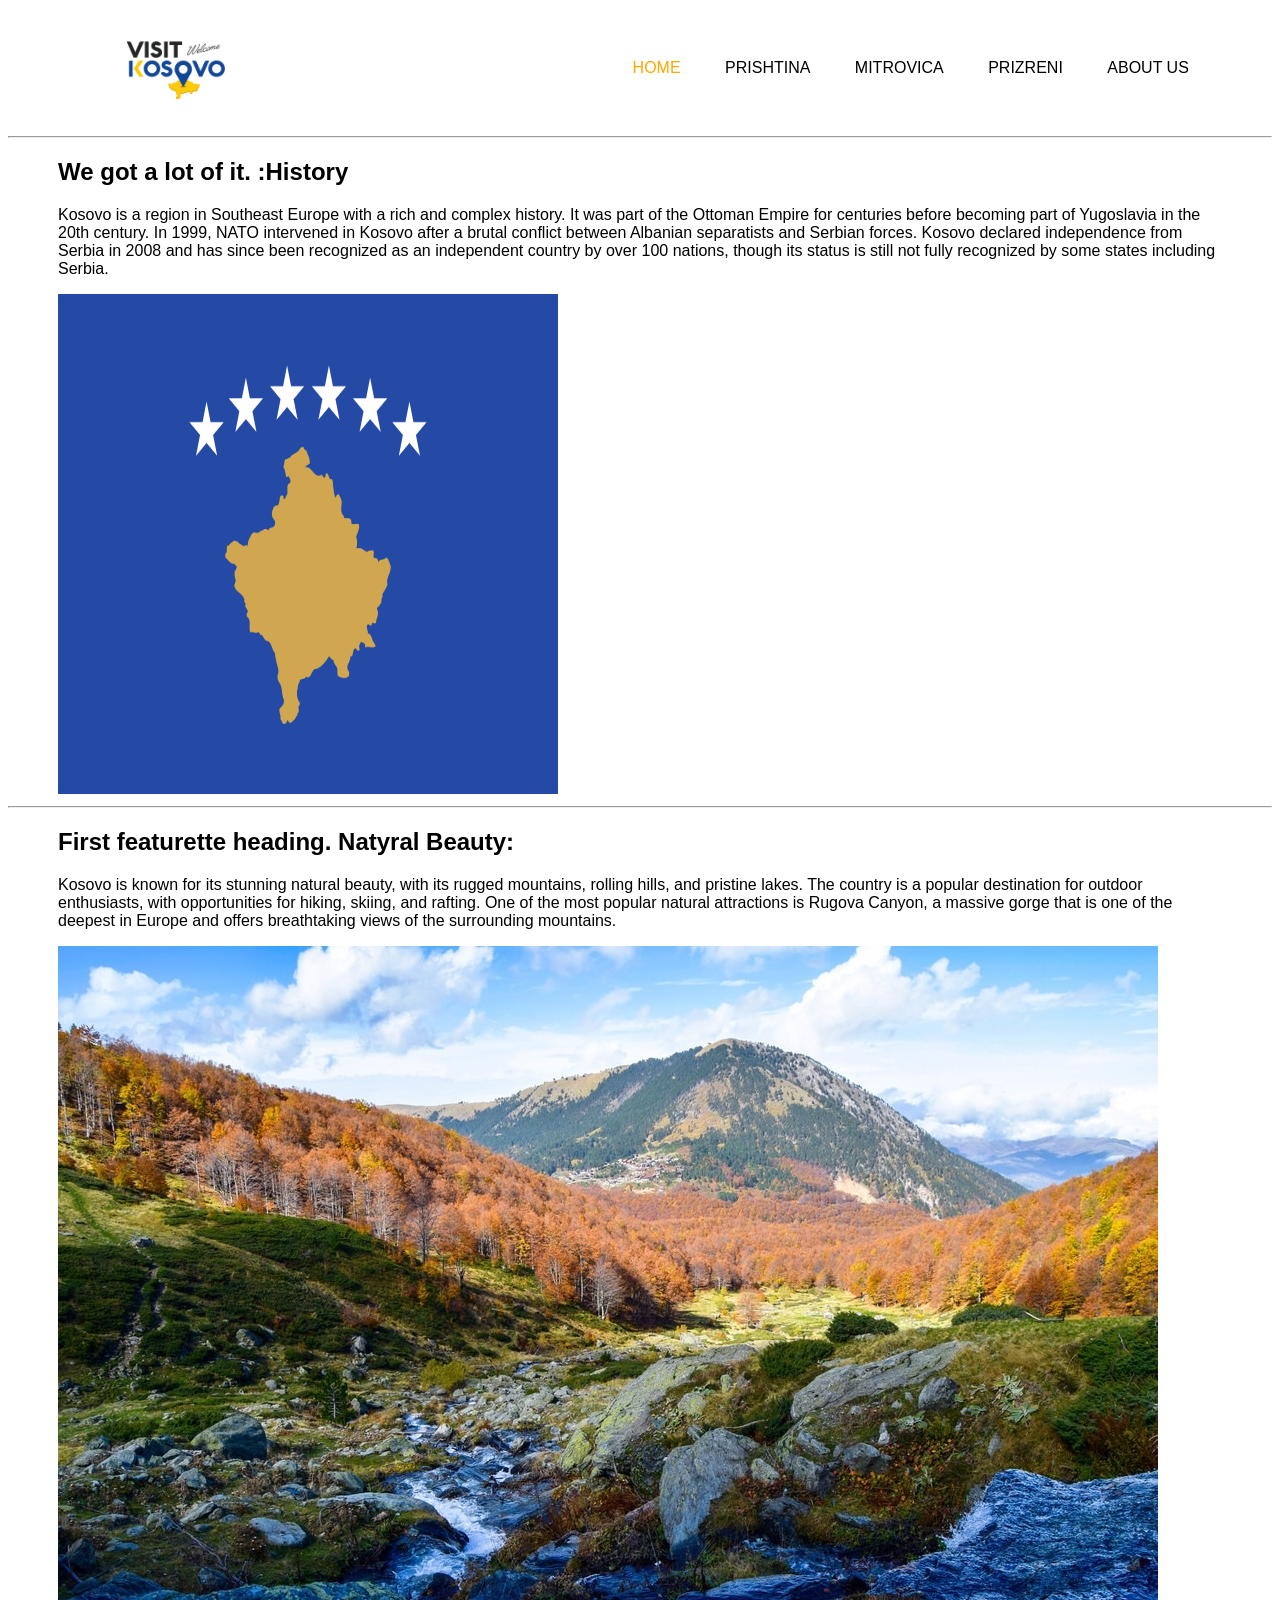
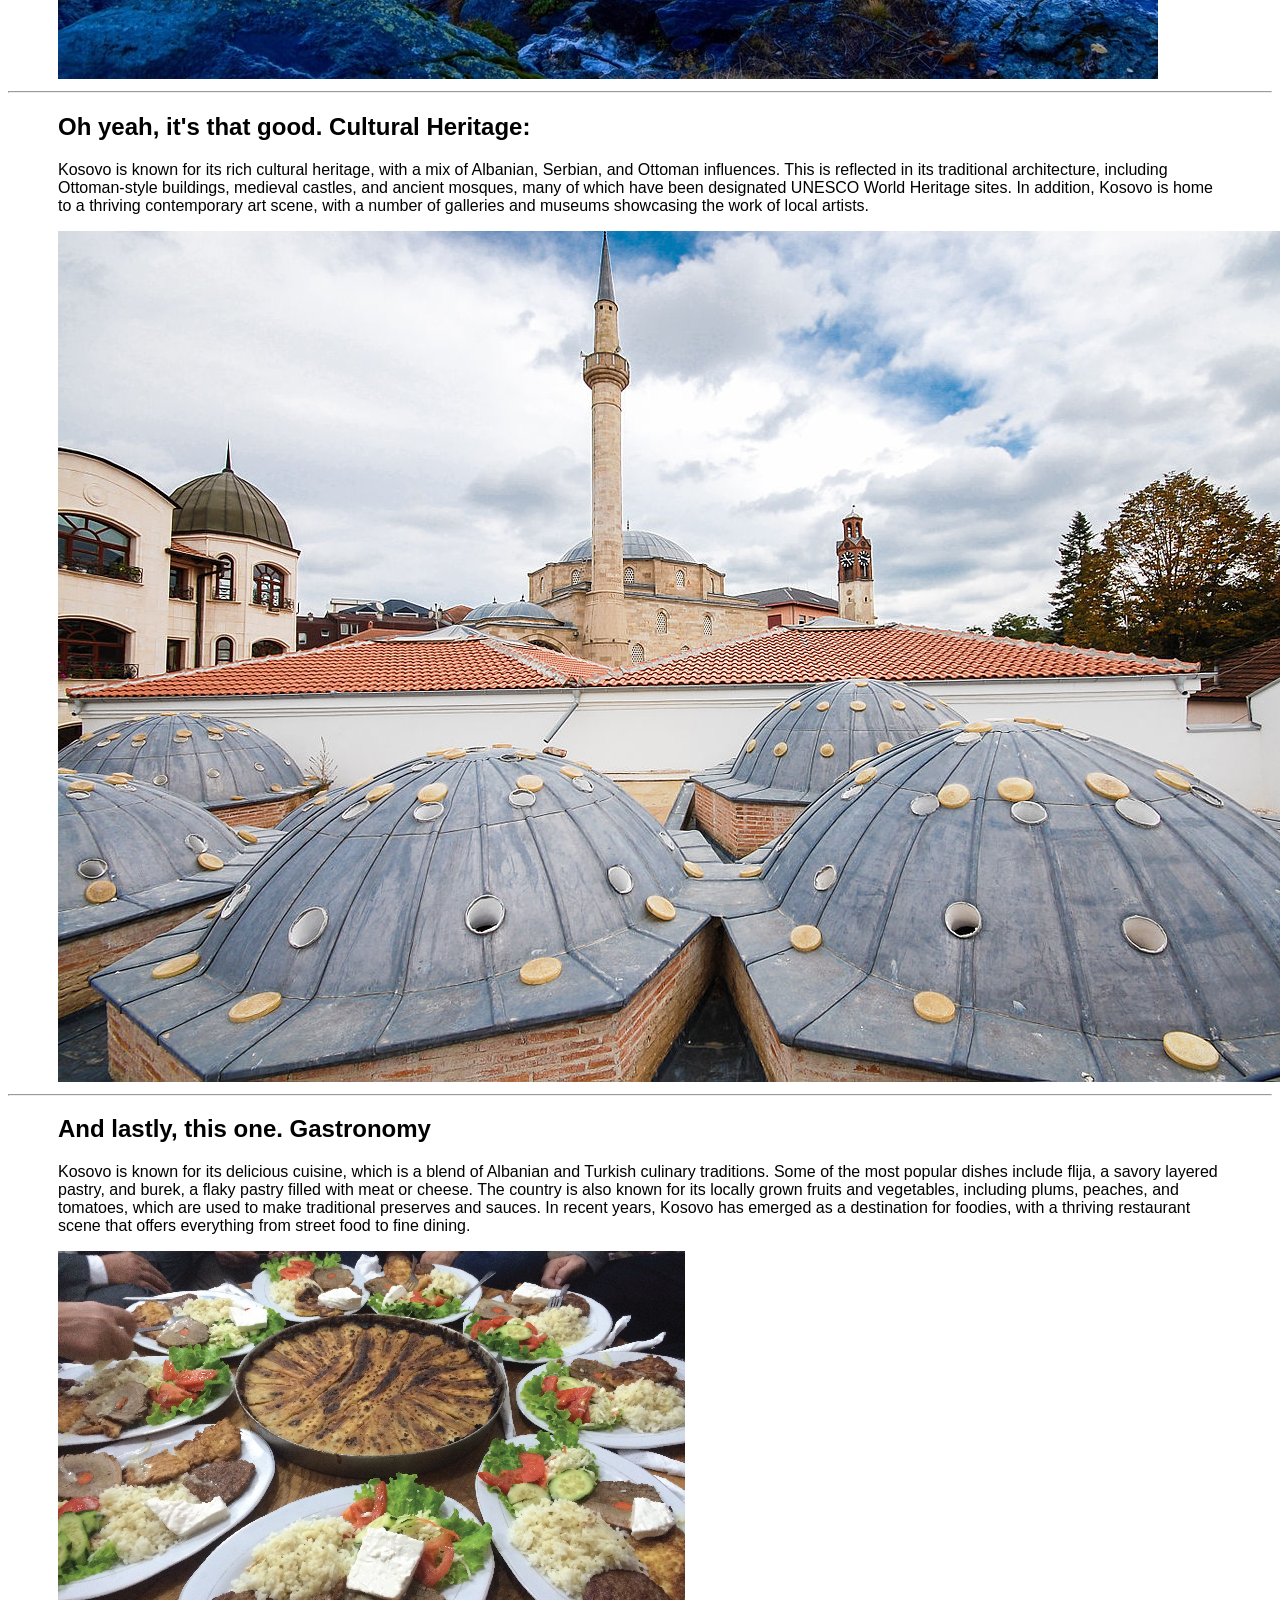
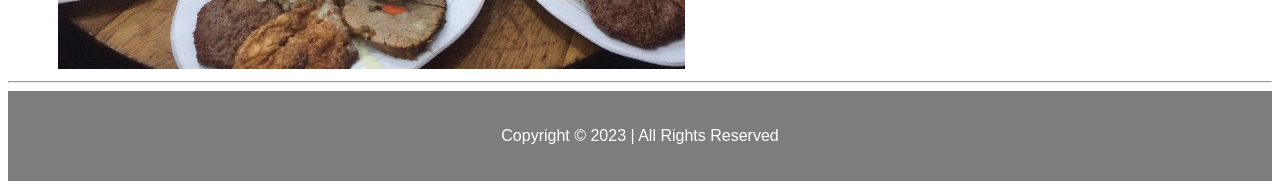
==== home.html @ 827a9a32 "Add files via upload" ====
<!DOCTYPE html>
<html lang="en">
<head>
    <meta charset="UTF-8">
    <meta http-equiv="X-UA-Compatible" content="IE=edge">
    <meta name="viewport" content="width=device-width, initial-scale=1.0">
    <title>Home</title>
    <link rel="stylesheet" href="home.css">
    <link rel="stylesheet" href="bootstrap.css">
    <script src="bootstrap.js"></script>
    <link rel="icon" type="image/png" href="Photos/favicon-32x32.png" sizes="32x32" />
</head>
<body id="redoni">
    <div class="rb-navbar">
        <img src="Photos\r2.png" class="logo">
        <ul>
            <li><a href="home.html"><span class="home">Home</span></a></li>
            <li><a href="Faqja3.html">Prishtina</a></li>
            <li><a href="mitrovica.html">Mitrovica</a></li>
            <li><a href="prizreni.html">Prizreni</a></li>
            <li><a href="aboutus.html">About Us</a></li>
        </ul>
    </div>
  
          <!-- START THE FEATURETTES -->
  
          <hr class="featurette-divider">
  
          <div class="row featurette">
            <div class="col-md-7 order-md-2">
              <h2 class="featurette-heading">We got a lot of it. <span class="text-muted">:History</span></h2>
              <p class="lead">Kosovo is a region in Southeast Europe with a rich and complex history. It was part of the Ottoman Empire for centuries before becoming part of Yugoslavia in the 20th century. In 1999, NATO intervened in Kosovo after a brutal conflict between Albanian separatists and Serbian forces. 
                Kosovo declared independence from Serbia in 2008 and has since been recognized as an independent country by over 100 nations, though its status is still not fully recognized by some states including Serbia.</p>
            </div>
            <div class="col-md-5 order-md-1">
              <img class="featurette-image img-fluid mx-auto" src="Photos\Fla.png" width="500px" height="500px" alt="Generic placeholder image">
            </div>
          </div>
          
          <hr class="featurette-divider">
  
          <div class="row featurette">
            <div class="col-md-7">
              <h2 class="featurette-heading">First featurette heading. <span class="text-muted">Natyral Beauty:</span></h2>
              <p class="lead">Kosovo is known for its stunning natural beauty, with its rugged mountains, rolling hills, and pristine lakes. The country is a popular destination for outdoor enthusiasts, with opportunities for hiking, skiing, and rafting. 
                One of the most popular natural attractions is Rugova Canyon, a massive gorge that is one of the deepest in Europe and offers breathtaking views of the surrounding mountains.</p>
            </div>
            <div class="col-md-5">
              <img class="featurette-image img-fluid mx-auto" src="Photos\kosovo-5716101672_orig.jpg"  alt="Generic placeholder image">
            </div>
          </div>
  
          <hr class="featurette-divider">
  
          <div class="row featurette">
            <div class="col-md-7 order-md-2">
              <h2 class="featurette-heading">Oh yeah, it's that good. <span class="text-muted">Cultural Heritage:</span></h2>
              <p class="lead">Kosovo is known for its rich cultural heritage, with a mix of Albanian, Serbian, and Ottoman influences. This is reflected in its traditional architecture, including Ottoman-style buildings, medieval castles, and ancient mosques, many of which have been designated UNESCO World Heritage sites. 
                In addition, Kosovo is home to a thriving contemporary art scene, with a number of galleries and museums showcasing the work of local artists.</p>
            </div>
            <div class="col-md-5 order-md-1">
              <img class="featurette-image img-fluid mx-auto" src="Photos\HAMAM.jpg" alt="Generic placeholder image">
            </div>
          </div>
  
          <hr class="featurette-divider">
  
          <div class="row featurette">
            <div class="col-md-7">
              <h2 class="featurette-heading">And lastly, this one. <span class="text-muted">Gastronomy</span></h2>
              <p class="lead">Kosovo is known for its delicious cuisine, which is a blend of Albanian and Turkish culinary traditions. Some of the most popular dishes include flija, a savory layered pastry, and burek, a flaky pastry filled with meat or cheese. The country is also known for its locally grown fruits and vegetables, including plums, peaches, and tomatoes, which are used to make traditional preserves and sauces. 
                In recent years, Kosovo has emerged as a destination for foodies, with a thriving restaurant scene that offers everything from street food to fine dining.</p>
            </div>
            <div class="col-md-5">
              <img class="featurette-image img-fluid mx-auto" src="Photos\food.jpg" alt="Generic placeholder image">
            </div>
          </div>
  
          <hr class="featurette-divider">

          
  
          <!-- /END THE FEATURETTES -->
  
        </div><!-- /.container -->
  
  
        <div class="rbfooter">
          <p>Copyright &copy; 2023 | All Rights Reserved</p>
      </div>
</body>
</html>
---- home.css ----
/*body {
    background: #0a4a5a;
  }
*/

#redoni {
  font-family: 'Gill Sans', 'Gill Sans MT', Calibri, 'Trebuchet MS', sans-serif;
}

.rb-navbar {
  width: 90%;
  margin: auto;
  padding: 1px 0;
  display: flex;
  align-items: center;
  justify-content: space-between;
}

.logo {
  width: 210px;
  cursor: pointer;
}

.rb-navbar ul li {
  list-style: none;
  display: inline-block;
  margin: 0 20px;
  position: relative;
}

.rb-navbar ul li a {
  text-decoration: none;
  color: #000;
  text-transform: uppercase;
  font-weight: 500;
}

.rb-navbar ul li::after {
  content: '';
  height: 3px;
  width: 0%;
  background: #009688;
  position: absolute;
  left: 0;
  bottom: -5px;
  transition: 0.7s;
}

.rb-navbar ul li:hover:after {
  width: 100%;
}

.home {
  color: #fda900
}

@media (max-width: 768px) {
  .rb-navbar {
    flex-direction: column;
    align-items: center;
    width: 100%;
  }
  .logo {
    margin-bottom: 20px;
  }
  ul {
    flex-direction: column;
  }
  li {
    margin-right: 0;
    margin-bottom: 20px;
  }
}

.row {
  padding: 0 50px;
}

.rbfooter {
  background-color: rgb(125, 125, 125);
  color: #fff;
  text-align: center;
  padding: 20px;
}
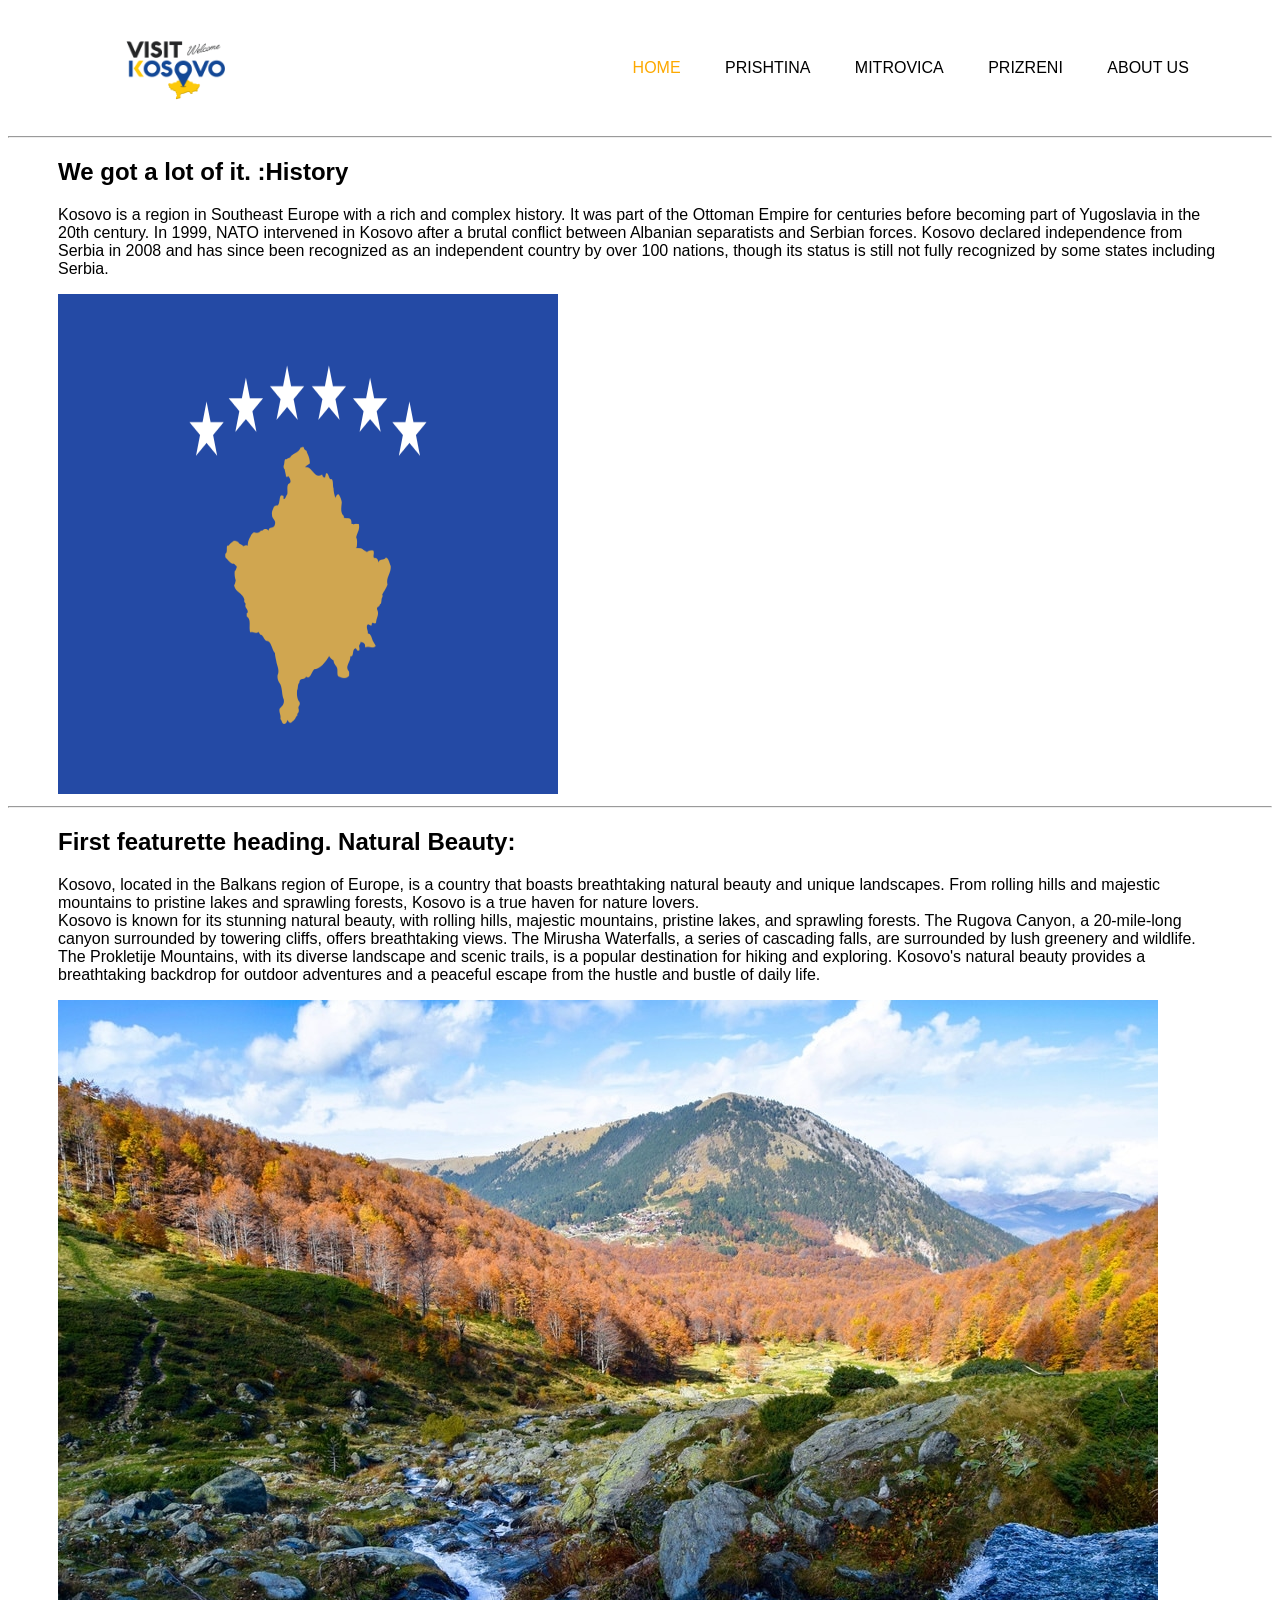
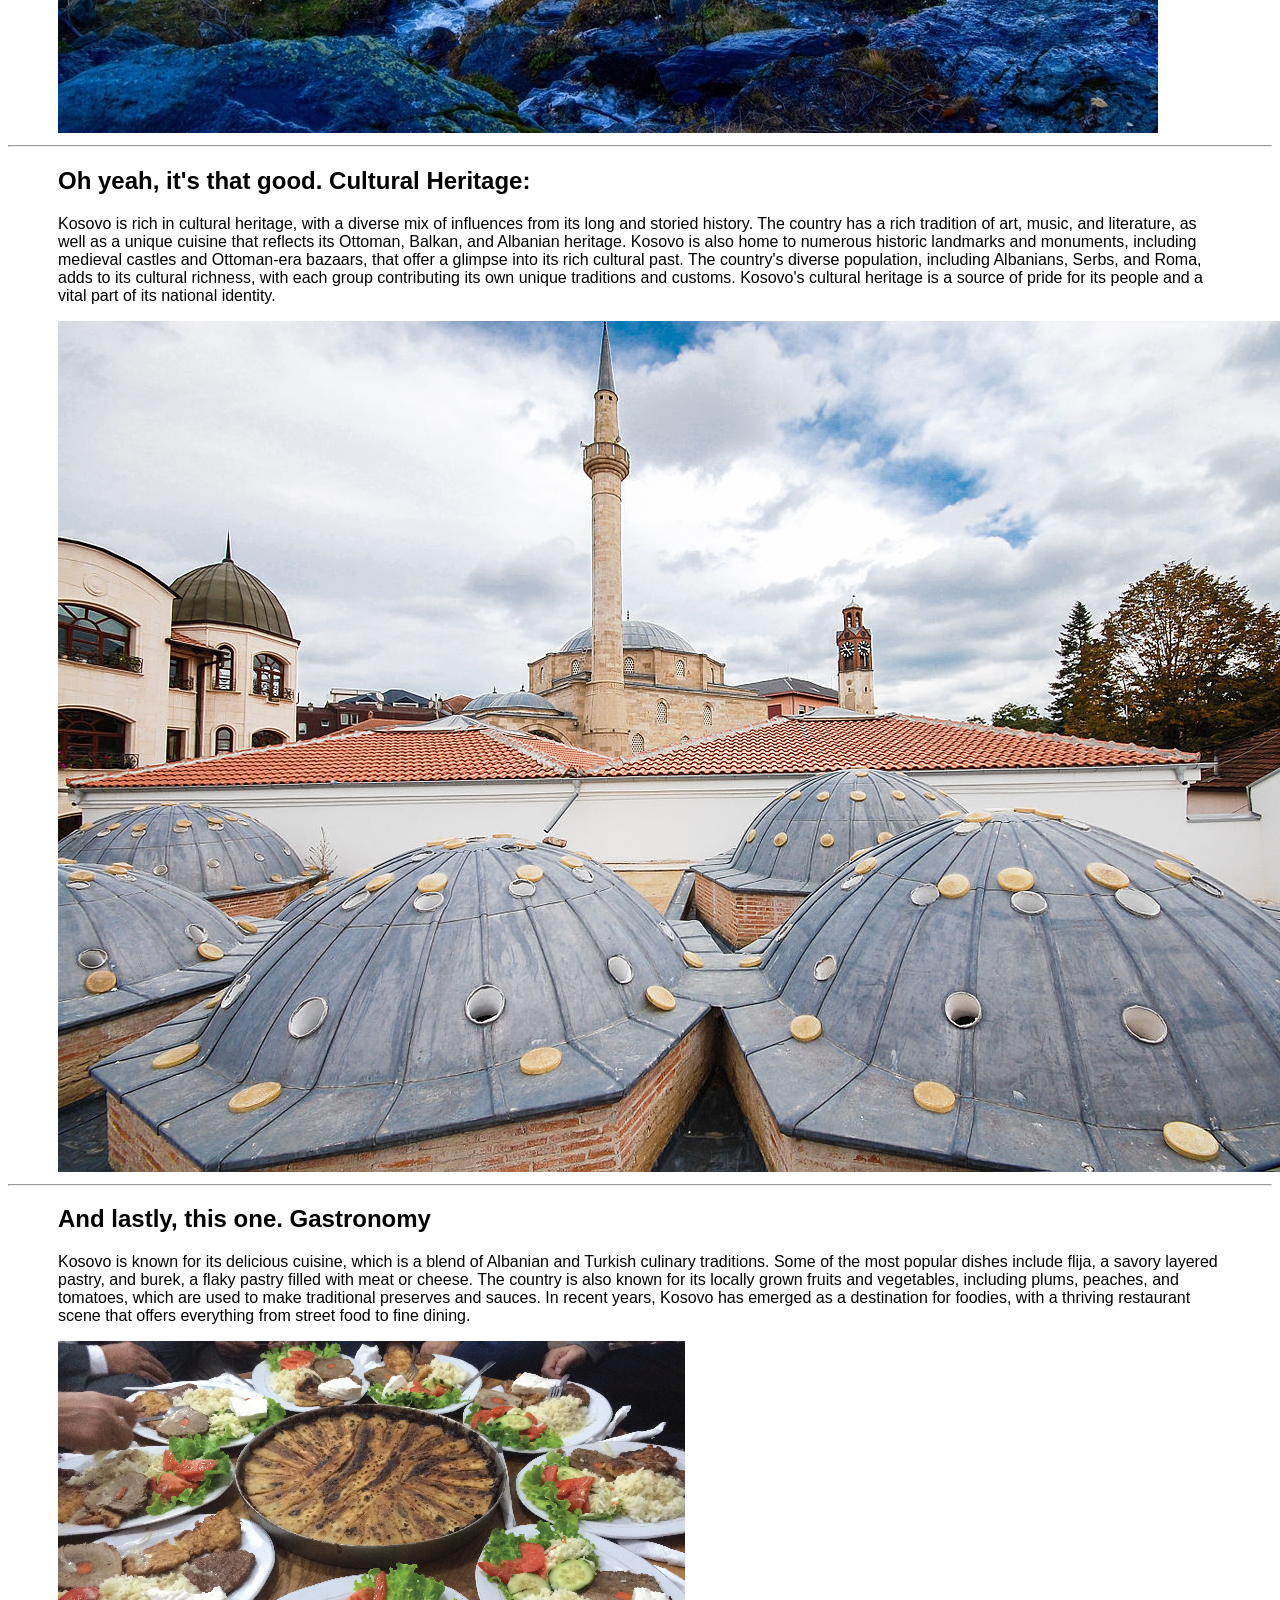
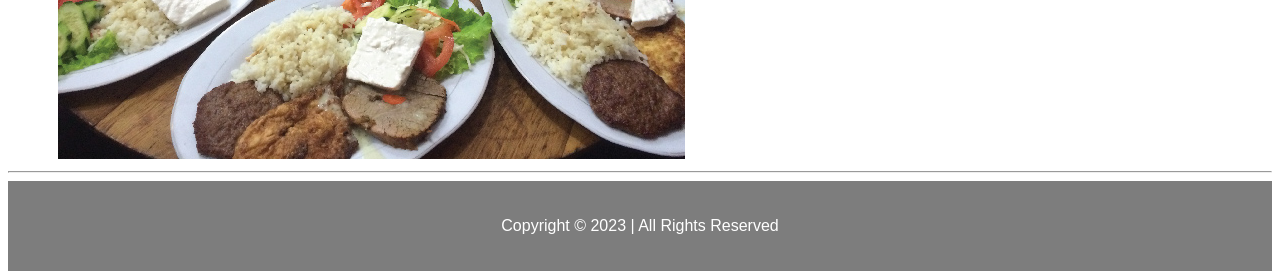
==== commit 5cb369e9: "commit" ====
--- a/home.html
+++ b/home.html
@@ -41,9 +41,10 @@
   
           <div class="row featurette">
             <div class="col-md-7">
-              <h2 class="featurette-heading">First featurette heading. <span class="text-muted">Natyral Beauty:</span></h2>
-              <p class="lead">Kosovo is known for its stunning natural beauty, with its rugged mountains, rolling hills, and pristine lakes. The country is a popular destination for outdoor enthusiasts, with opportunities for hiking, skiing, and rafting. 
-                One of the most popular natural attractions is Rugova Canyon, a massive gorge that is one of the deepest in Europe and offers breathtaking views of the surrounding mountains.</p>
+              <h2 class="featurette-heading">First featurette heading. <span class="text-muted">Natural Beauty:</span></h2>
+              <p class="lead">Kosovo, located in the Balkans region of Europe, is a country that boasts breathtaking natural beauty and unique landscapes. 
+                From rolling hills and majestic mountains to pristine lakes and sprawling forests, Kosovo is a true haven for nature lovers. <br> Kosovo is known for its stunning natural beauty, with rolling hills, majestic mountains, pristine lakes, and sprawling forests. The Rugova Canyon, a 20-mile-long canyon surrounded by towering cliffs, offers breathtaking views. The Mirusha Waterfalls, a series of cascading falls, are surrounded by lush greenery and wildlife. 
+                The Prokletije Mountains, with its diverse landscape and scenic trails, is a popular destination for hiking and exploring. Kosovo's natural beauty provides a breathtaking backdrop for outdoor adventures and a peaceful escape from the hustle and bustle of daily life.</p>
             </div>
             <div class="col-md-5">
               <img class="featurette-image img-fluid mx-auto" src="Photos\kosovo-5716101672_orig.jpg"  alt="Generic placeholder image">
@@ -55,8 +56,8 @@
           <div class="row featurette">
             <div class="col-md-7 order-md-2">
               <h2 class="featurette-heading">Oh yeah, it's that good. <span class="text-muted">Cultural Heritage:</span></h2>
-              <p class="lead">Kosovo is known for its rich cultural heritage, with a mix of Albanian, Serbian, and Ottoman influences. This is reflected in its traditional architecture, including Ottoman-style buildings, medieval castles, and ancient mosques, many of which have been designated UNESCO World Heritage sites. 
-                In addition, Kosovo is home to a thriving contemporary art scene, with a number of galleries and museums showcasing the work of local artists.</p>
+              <p class="lead">Kosovo is rich in cultural heritage, with a diverse mix of influences from its long and storied history. The country has a rich tradition of art, music, and literature, as well as a unique cuisine that reflects its Ottoman, Balkan, and Albanian heritage. Kosovo is also home to numerous historic landmarks and monuments, including medieval castles and Ottoman-era bazaars, that offer a glimpse into its rich cultural past. The country's diverse population, including Albanians, Serbs, and Roma, adds to its cultural richness, with each group contributing its own unique traditions and customs. 
+                Kosovo's cultural heritage is a source of pride for its people and a vital part of its national identity.</p>
             </div>
             <div class="col-md-5 order-md-1">
               <img class="featurette-image img-fluid mx-auto" src="Photos\HAMAM.jpg" alt="Generic placeholder image">
